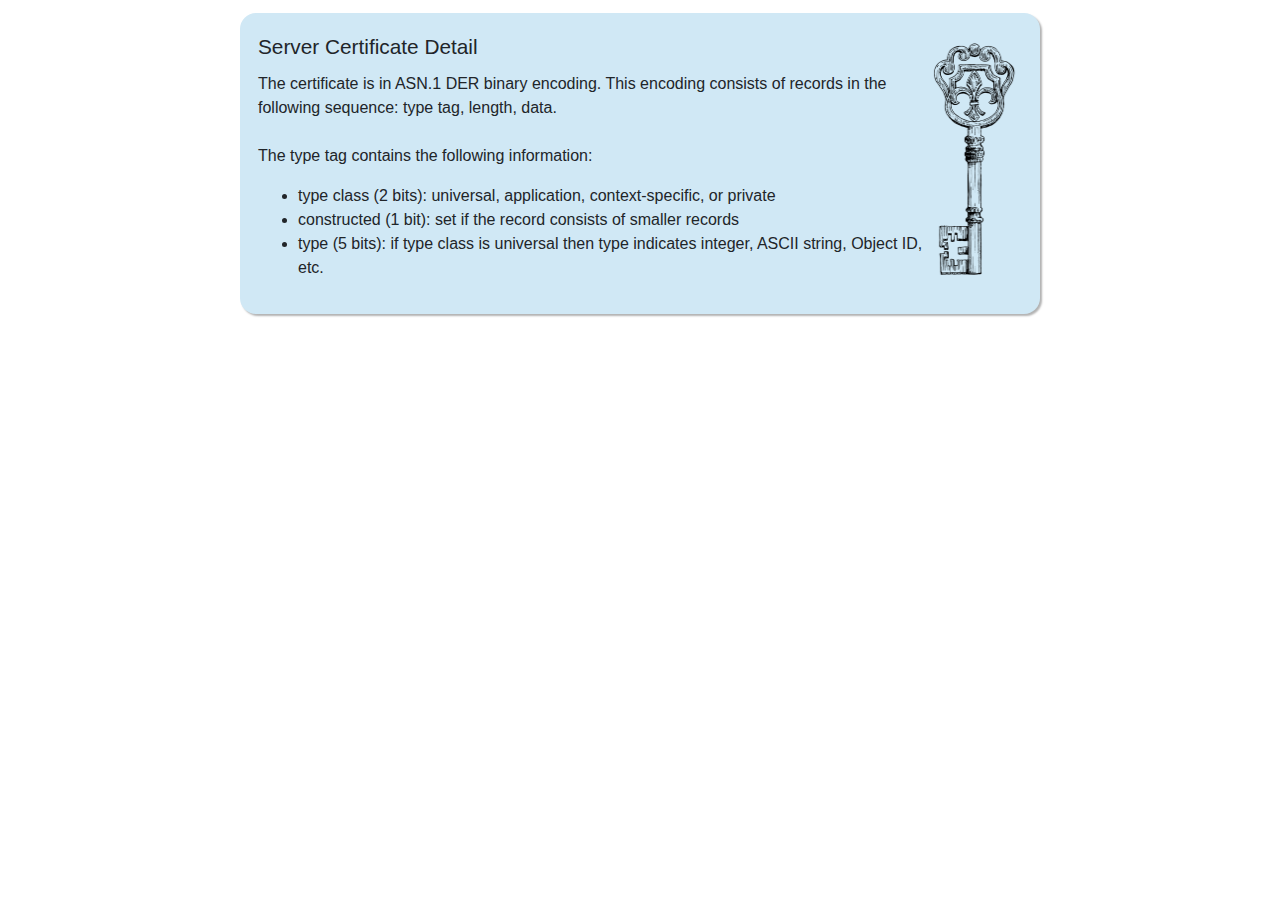
==== site/certificate.html @ 05274ddf "Done with first record" ====
<!doctype html>
<html>

<head>
    <title>The Illustrated Certificate</title>
    <meta charset="utf-8">
    <meta name="viewport" content="width=device-width, initial-scale=1, shrink-to-fit=no">
    <meta name="format-detection" content="telephone=no">
    <meta name="title" content="The Illustrated Certificate"/>
    <meta name="description" content="Every byte of a certificate explained"/>
    <link rel="stylesheet" href="frombootstrap.css">
    <link rel="stylesheet" href="illustrated.css">
    <script src="illustrated.js"></script>
</head>

<body class="certificate">
<div class="container">
<div class="rec-outer">
<div class="record server selected">
<div class="rec-label">Server Certificate Detail</div>
<img class="illustration" src="images/key9.png" width="97" height="250"/>
<div class="rec-explanation">
    The certificate is in ASN.1 DER binary encoding.  This encoding consists of records in the following sequence:
    type tag, length, data.
    <br/><br/>
    The type tag contains the following information:
    <ul>
    <li>type class (2 bits): universal, application, context-specific, or private
    <li>constructed (1 bit): set if the record consists of smaller records
    <li>type (5 bits): if type class is universal then type indicates integer, ASCII string, Object ID, etc.
    </ul>
</div>
---- site/frombootstrap.css ----
/* everything we wanted from bootstrap but nothing more */

*,
*::before,
*::after {
    box-sizing: border-box;
}

html {
    line-height: 1.15;
    -webkit-text-size-adjust: 100%;
    -ms-text-size-adjust: 100%;
    -ms-overflow-style: scrollbar;
    -webkit-tap-highlight-color: rgba(0, 0, 0, 0);
}

body {
    margin: 0;
    font-family: -apple-system, BlinkMacSystemFont, "Segoe UI", Roboto, "Helvetica Neue", Arial, sans-serif,
        "Apple Color Emoji", "Segoe UI Emoji", "Segoe UI Symbol", "Noto Color Emoji";
    font-size: 1rem;
    font-weight: 400;
    line-height: 1.5;
    color: #212529;
    text-align: left;
    background-color: #fff;
}

p {
    margin-top: 0;
    margin-bottom: 1rem;
}

a {
    color: #007bff;
    text-decoration: none;
    background-color: transparent;
    -webkit-text-decoration-skip: objects;
}
a:hover {
    color: #0056b3;
    text-decoration: underline;
}

pre,
code,
kbd,
samp {
    font-family: SFMono-Regular, Menlo, Monaco, Consolas, "Liberation Mono", "Courier New", monospace;
    font-size: 1em;
}

h1, h2, h3, h4, h5, h6,
.h1, .h2, .h3, .h4, .h5, .h6 {
    margin-top: 0;
    margin-bottom: 0.5rem;
    font-weight: 500;
    line-height: 1.2;
}
h1, .h1 {
    font-size: 2.5rem;
}
h2, .h2 {
    font-size: 2rem;
}
h3, .h3 {
    font-size: 1.75rem;
}
h4, .h4 {
    font-size: 1.5rem;
}
h5, .h5 {
    font-size: 1.25rem;
}
h6, .h6 {
    font-size: 1rem;
}

pre {
    display: block;
    font-size: 87.5%;
    color: #212529;
}

.container {
    width: 100%;
    padding-right: 15px;
    padding-left: 15px;
    margin-right: auto;
    margin-left: auto;
}

@media (min-width: 400px) {
    .container {
        padding-left: 5px;
        padding-right: 5px;
    }
}

@media (min-width: 768px) {
    .container {
        max-width: 720px;
    }
}

@media (min-width: 992px) {
    .container {
        max-width: 960px;
    }
}

@media (min-width: 1200px) {
    .container {
        max-width: 1140px;
    }
}
---- site/illustrated.css ----
/* remove focus rings for non-keyboard users */
body:not(.user-is-tabbing) button:focus,
body:not(.user-is-tabbing) input:focus,
body:not(.user-is-tabbing) select:focus,
body:not(.user-is-tabbing) textarea:focus {
    outline: none;
}

body {
    /* printmode */
    position: relative;
}

.container {
    /* printmode */
    overflow: auto;
}

/* hide keys when there is no room for them */
@media (max-width: 600px) {
    .illustration {
        display: none !important;
    }
    .print-mode {
        display: none;
    }
}

h1:after {
    content: "\00a0❧";
}
h1:before {
    content: "❧\00a0";
}
h1, h3, h5 {
    text-align: center;
    padding: 10px;
    max-width: 800px;
    margin: 0 auto;
}
h5 {
    font-style: italic;
    font-family: serif;
}

pre {
    margin: 1em 0;
    overflow: scroll;
    -ms-overflow-style: scrollbar;
}

pre code {
    font-size: inherit;
    word-break: normal;
    display: block;
    color: white;
    background-color: black;
    padding: 0.5em;
    border-radius: 5px;
    overflow: scroll;
    -ms-overflow-style: scrollbar;
}

ol, ul, dl {
  margin: 1rem 0;
}

tt.longboi {
    word-break: break-all;
}

.ind1 {
    padding-left: 1em;
}
.ind2 {
    padding-left: 2em;
}

.outerblock {
    max-width: 600px;
    margin: 1em auto;
}
.outerblock p {
    text-align: center;
}

.server {
    background-color: #D0E8F5;
}

.client {
    background-color: #D8EDCF;
}

/***** .record and .calculation *****/

.rec-outer {
    max-width: 800px;
    margin: 0.8em auto;
}

.record, .calculation {
    cursor: pointer;
    max-width: 800px;
    padding: 1em;
    border-radius: 1em;
    border: 2px solid transparent;
}

.record.embedded {
    margin-left: 2em;
}

.embed-arrow {
    position: absolute;
    font-size: 2em;
    color: #888;
}

.illustrated .server.record .rec-label:before {
    content: "❰ ";
    color: #888;
}
.illustrated .client.record .rec-label:before {
    content: "❱ ";
    color: #888;
}
.illustrated .calculation .rec-label:before {
    /* content: "÷ "; */
    /* content: "∻ "; */
    /* content: "≑ "; */
    content: "± ";
    font-weight: bold;
    color: #888;
}

.rec-label {
    cursor: pointer;
    font-size: 1.3em;
    -webkit-user-select: none;
    -moz-user-select: none;
    -ms-user-select: none;
    user-select: none;

    white-space: nowrap;
    text-align: center;
    width: 100%;
    transition: all 0.3s;
}

.record.selected,
.calculation.selected {
    cursor: inherit;
    box-shadow: rgba(0, 0, 0, 0.3) 2px 2px 2px;
}

.record.selected .rec-label,
.calculation.selected .rec-label {
    padding: 0 0 10px 0;
    width: 0;
}
.illustrated .record.selected .rec-label:after,
.illustrated .calculation.selected .rec-label:after {
    color: #888;
    content: " ×";
    font-weight: bold;
    cursor: pointer;
}

.record .record-data {
    font-family: Menlo, Monaco, Consolas, "Courier New", monospace;
    display: none;
    position: relative;
}

.record.selected .record-data {
    display: block;
}

.record:hover,
.calculation:hover {
    border: 2px solid #666;
}
.record.selected:hover,
.calculation.selected:hover {
    border: 2px solid transparent;
}

.rec-explanation {
    display: none;
    margin-bottom: 1em;
}
.selected .rec-explanation {
    display: block;
}

.record .illustration,
.calculation .illustration {
    margin: -40px 0 0 0;
    display: none;
    float: right;
}
.record.selected .illustration,
.calculation.selected .illustration {
    display: block;
}

.record > button.annotate-toggle {
    display: none;
}
.record.selected > button.annotate-toggle {
    display: block;
}

/***** .record-data *****/

.client .record-data .string .bytes:hover {
    background-color: #FFEFD5;
}
.server .record-data .string .bytes:hover {
    background-color: #FFEFD5;
}
.record.annotate .record-data .string:hover {
    color: inherit;
}

.record-data .string {
    position: relative;
}

.record-data .string .label {
    display: none;
    position: absolute;
    background-color: #FAF7DC;
    border-radius: 5px;
    margin: 2px 0;
    padding: 2px 7px;
    line-height: 1.2;
    white-space: nowrap;
    -webkit-user-select: none;
    -moz-user-select: none;
    -ms-user-select: none;
    user-select: none;
    top: -28px;
    box-shadow: rgba(0, 0, 0, 0.3) 2px 2px 2px;
}
.record-data .string:hover > .label {
    display: inline;
}

.record-data .string .label:after {
    content: "";
    position: absolute;
    box-shadow: rgba(0, 0, 0, 0.3) 2px 2px 2px;
    -webkit-transform: rotate(45deg);
    -moz-transform: rotate(45deg);
    -ms-transform: rotate(45deg);
    -o-transform: rotate(45deg);
    transform: rotate 45deg;
    bottom: -3px;
    left: 10px;
    border-width: 3px;
    border-style: solid;
    border-color: transparent #FAF7DC #FAF7DC transparent;
}

.record.annotate .string > .explanation,
.record.annotate .decryption > .explanation {
    position: relative;
    display: block;
    font-size: 0.9em;
    color: black;
    margin: 1em 0;
    padding: 1em;
    background-color: #FAF7DC;
    border: 2px solid #e0d998;
    border-radius: 1em;
    font-family: "Helvetica Neue", Helvetica, Arial, sans-serif;
    box-shadow: rgba(0, 0, 0, 0.3) 2px 2px 2px;
}

.record.annotate .string > .explanation:before {
    content: " ";
    position: absolute;
    padding: 5px;
    -webkit-transform: rotate(45deg);
    -moz-transform: rotate(45deg);
    -ms-transform: rotate(45deg);
    -o-transform: rotate(45deg);
    transform: rotate 45deg;
    top: -7px;
    left: 20px;
    border: 2px solid;
    background-color: #FAF7DC;
    border-color: #e0d998 transparent transparent #e0d998;
}

.record.annotate .string > .label {
    display: none;
}

.record .string > .explanation,
.record .decryption > .explanation {
    display: none;
}

.record .decryption > .label:before {
    content: "⬇ ";
    font-weight: bold;
    color: #888;
}
.record .decryption > .label:after {
    content: " ⬇";
    font-weight: bold;
    color: #888;
}

.string .bytes {
    padding: 0.2em 0;
}

.string.encrypted .bytes {
    text-shadow: 1px 1px 0px red;
}

.string.decrypted .bytes {
    text-shadow: 1px 1px 0px green;
}

.string .bytes.protected {
    color: #655;
    text-shadow: 1px 1px 3px grey;
}
.string .bytes.unprotected{
    display: none;
}
.string .bytes.protected{
    display: inline;
}
.string .bytes.unprotected.hp-disabled {
    display: inline;
}
.string .bytes.protected.hp-disabled {
    display: none;
}

.record-data .decryption {
    margin: 1em 0;
}

.record-data .decryption .label {
    text-align: center;
}

/***** processblock *****/

processblock {
    display: block;
    position: relative;
    margin: 1em;
    padding-left: 1em;
    font-size: 0.9em;
    /* max-height: 150px; */
    overflow: hidden;
    transition: all 0.3s;
    cursor-style: pointer;

    font-size: 0.8em;
}

processblock:before {
    content: " ";
    width: 100%;
    height: 100%;
    position: absolute;
    left: 0;
    top: 0;
    pointer-events: none;
}
/*
.server processblock:before {
    background: linear-gradient(rgba(255,255,255,0) 100px, #D0E8F5);
}
.client processblock:before {
    background: linear-gradient(rgba(255,255,255,0) 125px, #D8EDCF);
}
.explanation processblock:before {
    background: linear-gradient(rgba(255,255,255,0) 125px, #FAF7DC);
}
*/

processblock pre {
    margin: 0;
}

/*
processblock.clicked,
processblock.notrunc {
    max-height: 99999px;
    cursor-style: auto;
}
processblock.clicked:before,
processblock.notrunc:before {
    background: none;
}
*/

/***** codesample *****/

codesample {
    display: block;
    margin: 1em 0;
}

codesample pre {
    margin: 0;
    height: 0;
}

codesample button.show-code {
    display: block;
    clear: both;
    box-shadow: inset 0px 1px 3px 0px #91b8b3;
    background: linear-gradient(to bottom, #768d87 5%, #6c7c7c 100%);
    background-color: #768d87;
    border-radius:5px;
    border: 1px solid #566963;
    cursor: pointer;
    color: #ffffff;
    font-family: Arial;
    font-size: 15px;
    font-weight: bold;
    padding: 11px 23px;
    text-decoration: none;
    text-shadow: 0px -1px 0px #2b665e;
}

codesample button.show-code:hover:hover {
    background: linear-gradient(to bottom, #6c7c7c 5%, #768d87 100%);
    background-color: #6c7c7c;
}
codesample button.show-code:active {
    position: relative;
    top: 1px;
}
codesample.show button.show-code {
    display: none;
}
codesample.show pre {
    height: auto;
}

/***** annotation toggle button *****/

button.annotate-toggle {
    margin-bottom: 1em;

    display: inline-block;
    outline: none;
    cursor: pointer;
    text-align: center;
    text-decoration: none;
    font: Arial, Helvetica, sans-serif;
    font-size: 1em;
    padding: .4em 1.7em .45em;
    text-shadow: 0 1px 1px rgba(0,0,0,.4);
    border-radius: .5em;
    box-shadow: 1px 1px 1px rgba(0,0,0,.3);

    color: #fff;
    border: solid 1px #da7c0c;
    background: #f78d1d;
    background: linear-gradient(180deg, #faa51a 1%, #f47a20 100%);
}
button.annotate-toggle:hover {
    text-decoration: none;

    background: #f47c20;
    background: linear-gradient(180deg, #f88e11 1%, #f06015 100%);
}
button.annotate-toggle:active {
    position: relative;
    top: 1px;
}

/***** header protection toggle button *****/

button.hp-toggle {
    margin-bottom: 1em;

    display: inline-block;
    outline: none;
    cursor: pointer;
    text-align: center;
    text-decoration: none;
    font: Arial, Helvetica, sans-serif;
    font-size: 1em;
    padding: .4em 1.7em .45em;
    text-shadow: 0 1px 1px rgba(0,0,0,.4);
    border-radius: .5em;
    box-shadow: 1px 1px 1px rgba(0,0,0,.3);

    color: #fff;
    border: solid 1px #da7c0c;
    background: #f78d1d;
    background: linear-gradient(180deg, #faa51a 1%, #f47a20 100%);
}
button.hp-toggle:hover {
    text-decoration: none;

    background: #f47c20;
    background: linear-gradient(180deg, #f88e11 1%, #f06015 100%);
}
button.hp-toggle:active {
    position: relative;
    top: 1px;
}


/***** datagram borders *****/
.datagram {
    max-width: 800px;
    border-radius: 1.2em;
    border: 1px solid black;
    padding: 5px 15px;
    margin: 0.8em auto;
}

.datagram > .label {
    font-size: 0.8em;
    font-weight: bold;
}

/***** print mode *****/
.print-mode {
    cursor: pointer;
    position: absolute;
    padding: 5px;
    bottom: 0;
    right: 0;
}

/***** header ******/

.header {
    width: 100%;
    margin: 0;
    padding: 2px;
    border-bottom: 1px solid grey;
    background-color: bisque;
    color: #444;
    line-height: 20px;
    font-family: "Helvetica Neue", Helvetica, Arial, sans-serif;
    font-size: 14px;
    text-align: right;
}
.header a, .header a:visited, .header a:hover {
    text-decoration: none;
    color: #444;
}
.header a.this-page:before {
    content: "❧\00a0";
    /* content: "•\00a0"; */
}
.header a, .header span {
    margin-right: 0.5em;
}
.header a.this-page {
    font-weight: bold;
}
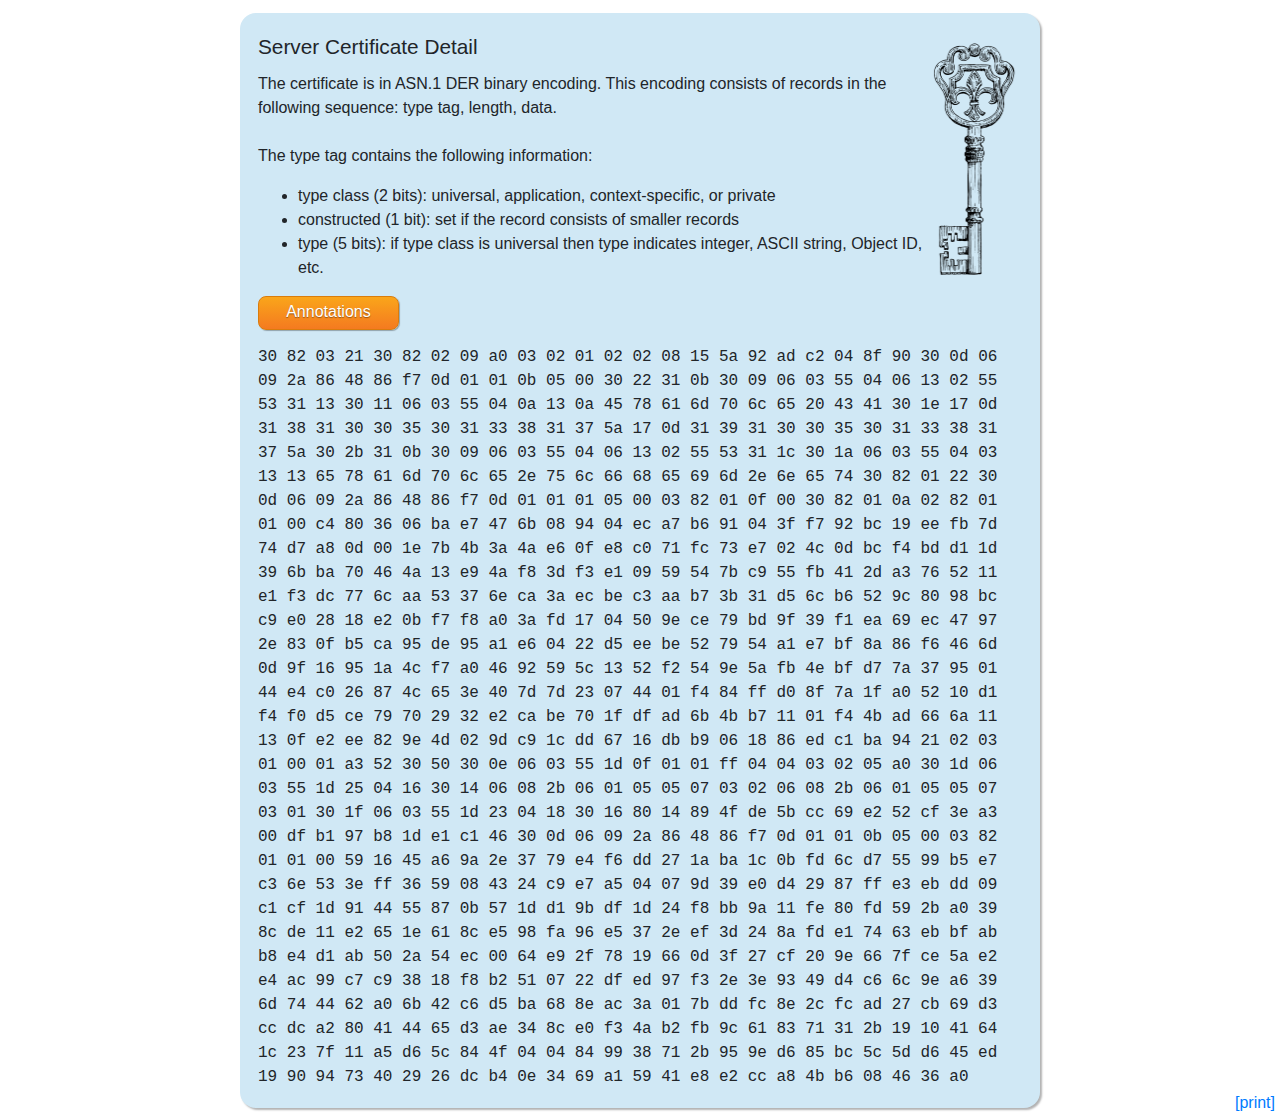
==== commit 671e0e6f: "Server hello, handshake keys calc" ====
--- a/site/certificate.html
+++ b/site/certificate.html
@@ -30,3 +30,404 @@
     <li>type (5 bits): if type class is universal then type indicates integer, ASCII string, Object ID, etc.
     </ul>
 </div>
+<span class="record-data">
+    <span class="string">
+        <span class="label">Certificate Sequence</span>
+        <span class="bytes">
+ 30 82 03 21
+        </span>
+        <div class="explanation">
+            Sequence of three entries follows: the certificate info, the signature algorithm, and the signature.
+            <ul>
+            <li><xtt>30</xtt> - constructed universal type sequence
+            <li><xtt>82 03 21</xtt> - long-form length of 0x321 (801) bytes
+            </ul>
+        </div>
+    </span>
+
+    <span class="string">
+        <span class="label">Certificate Info Sequence</span>
+        <span class="bytes">
+ 30 82 02 09
+        </span>
+        <div class="explanation">
+            Sequence of certificate info follows.
+            <ul>
+            <li><xtt>30</xtt> - constructed universal type sequence
+            <li><xtt>82 02 09</xtt> - long-form sequence length of 0x209 (521) bytes
+            </ul>
+        </div>
+    </span>
+
+    <span class="string">
+        <span class="label">Version</span>
+        <span class="bytes">
+ a0 03 02 01 02
+        </span>
+        <div class="explanation">
+            Certificate version 0x2 - assigned value for "v3"
+            <ul>
+            <li><xtt>a0</xtt> - constructed context-specific type [0]
+            <li><xtt>03</xtt> - length of 0x3 (3) bytes
+            <li><xtt>02</xtt> - universal type integer
+            <li><xtt>01</xtt> - integer length of 0x1 bytes
+            <li><xtt>02</xtt> - integer value of 2
+            </ul>
+        </div>
+    </span>
+
+    <span class="string">
+        <span class="label">Serial Number</span>
+        <span class="bytes">
+ 02 08 15 5a 92 ad c2 04 8f 90
+        </span>
+        <div class="explanation">
+            Sequence number 0x155a92adc2048f90
+            <ul>
+            <li><xtt>02</xtt> - universal type integer
+            <li><xtt>08</xtt> - integer length of 8 bytes
+            <li><xtt>15 5a 92 ad c2 04 8f 90</xtt> - integer value of 0x155a92adc2048f90
+            </ul>
+        </div>
+    </span>
+
+    <span class="string">
+        <span class="label">Algorithm</span>
+        <span class="bytes">
+ 30 0d 06 09 2a 86 48 86 f7 0d 01 01 0b 05 00
+        </span>
+        <div class="explanation">
+            Algorithm SHA256 with RSA Encryption, null params.
+            <ul>
+            <li><xtt>30</xtt> - constructed universal type sequence
+            <li><xtt>0d</xtt> - sequence length of 0xD (13) bytes
+            <li><xtt>06</xtt> - universal type object id (OID)
+            <li><xtt>09</xtt> - OID length of 9 bytes
+            <li><xtt>2a 86 48 86 f7 0d 01 01 0b</xtt> - OID 1.2.840.113549.1.1.11 "Sha256WithRSAEncryption"
+            <li><xtt>05</xtt> - universal type null (parameters)
+            <li><xtt>00</xtt> - null length of 0x0 (0) bytes
+            </ul>
+        </div>
+    </span>
+
+    <span class="string">
+        <span class="label">Issuer Sequence</span>
+        <span class="bytes">
+ 30 22
+        </span>
+        <div class="explanation">
+            Sequence of items making up the Issuer name follow.
+            <ul>
+            <li><xtt>30</xtt> - constructed universal type sequence
+            <li><xtt>22</xtt> - sequence length of 0x22 (34) bytes
+            </ul>
+        </div>
+    </span>
+
+    <span class="string">
+        <span class="label">Country</span>
+        <span class="bytes">
+ 31 0b 30 09 06 03 55 04 06 13 02 55 53
+        </span>
+        <div class="explanation">
+            Country "US"
+            <ul>
+            <li><xtt>31</xtt> - constructed universal type set
+            <li><xtt>0b</xtt> - set length of 0xB (11) bytes
+            <li><xtt>30</xtt> - constructed universal type sequence
+            <li><xtt>09</xtt> - sequence length of 9 bytes
+            <li><xtt>06</xtt> - universal type object ID (OID)
+            <li><xtt>03 55 04 06</xtt> - OID 2.5.4.6 "Country"
+            <li><xtt>13</xtt> - universal type printablestring
+            <li><xtt>02</xtt> - printable string length 2 bytes
+            <li><xtt>55 53</xtt> - "US"
+            </ul>
+        </div>
+    </span>
+
+    <span class="string">
+        <span class="label">Organizational Unit</span>
+        <span class="bytes">
+ 31 13 30 11 06 03 55 04 0a 13 0a 45 78 61 6d 70 6c 65 20 43 41
+        </span>
+        <div class="explanation">
+            Organizational Unit "Example CA"
+            <ul>
+            <li><xtt>31</xtt> - constructed universal type set
+            <li><xtt>13</xtt> - set length of 0x13 (19) bytes
+            <li><xtt>30</xtt> - constructed universal type sequence
+            <li><xtt>11</xtt> - sequence length of 0x11 (17) bytes
+            <li><xtt>06</xtt> - universal type object ID (OID)
+            <li><xtt>03 55 04 0a</xtt> - OID 2.5.4.10 "OrganizationalUnit"
+            <li><xtt>13</xtt> - universal type printablestring
+            <li><xtt>0a</xtt> - printable string length 0xA (10) bytes
+            <li><xtt>45 78 61 6d 70 6c 65 20 43 41</xtt> - "Example CA"
+            </ul>
+        </div>
+    </span>
+
+    <span class="string">
+        <span class="label">Validity</span>
+        <span class="bytes">
+ 30 1e 17 0d 31 38 31 30 30 35 30 31 33 38 31 37 5a 17 0d 31 39 31 30 30 35 30 31 33 38 31 37 5a
+        </span>
+        <div class="explanation">
+            Valid from 2018-10-05 01:38:17 GMT to 2019-10-05 01:38:17 GMT
+            <ul>
+            <li><xtt>30</xtt> - constructed universal type sequence
+            <li><xtt>1e</xtt> - set length of 0x1E (30) bytes
+            <li><xtt>17</xtt> - universal type utctime
+            <li><xtt>0d</xtt> - utctime length 0xD (13) bytes
+            <li><xtt>31 38 31 30 30 35 30 31 33 38 31 37 5a</xtt> - "181005013817Z"
+            <li><xtt>17</xtt> - universal type utctime
+            <li><xtt>0d</xtt> - utctime length 0xD (13) bytes
+            <li><xtt>31 39 31 30 30 35 30 31 33 38 31 37 5a</xtt> - "191005013817Z"
+            </ul>
+        </div>
+    </span>
+
+    <span class="string">
+        <span class="label">Subject Sequence</span>
+        <span class="bytes">
+ 30 2b
+        </span>
+        <div class="explanation">
+            Sequence of items making up the subject of this certificate follow.
+            <ul>
+            <li><xtt>30</xtt> - constructed universal type sequence
+            <li><xtt>2b</xtt> - sequence length of 0x2B (43) bytes
+            </ul>
+        </div>
+    </span>
+
+    <span class="string">
+        <span class="label">Country</span>
+        <span class="bytes">
+ 31 0b 30 09 06 03 55 04 06 13 02 55 53
+        </span>
+        <div class="explanation">
+            Country "US"
+            <ul>
+            <li><xtt>31</xtt> - constructed universal type set
+            <li><xtt>0b</xtt> - set length of 0xB (11) bytes
+            <li><xtt>30</xtt> - constructed universal type sequence
+            <li><xtt>09</xtt> - sequence length of 9 bytes
+            <li><xtt>06</xtt> - universal type object ID (OID)
+            <li><xtt>03</xtt> - OID length 3 bytes
+            <li><xtt>55 04 06</xtt> - OID 2.5.4.6 "Country"
+            <li><xtt>13</xtt> - universal type printablestring
+            <li><xtt>02</xtt> - printable string length 2 bytes
+            <li><xtt>55 53</xtt> - "US"
+            </ul>
+        </div>
+    </span>
+
+    <span class="string">
+        <span class="label">Common Name</span>
+        <span class="bytes">
+ 31 1c 30 1a 06 03 55 04 03 13 13 65 78 61 6d 70 6c 65 2e 75 6c 66 68 65 69 6d 2e 6e 65 74
+        </span>
+        <div class="explanation">
+            Common Name "example.ulfheim.net"
+            <ul>
+            <li><xtt>31</xtt> - constructed universal type set
+            <li><xtt>1c</xtt> - set length of 0x1C (28) bytes
+            <li><xtt>30</xtt> - constructed universal type sequence
+            <li><xtt>1a</xtt> - sequence length of 0x1A (26) bytes
+            <li><xtt>06</xtt> - universal type object ID (OID)
+            <li><xtt>03</xtt> - OID length 3 bytes
+            <li><xtt>55 04 03</xtt> - OID 2.5.4.3 "CommonName"
+            <li><xtt>13</xtt> - universal type printablestring
+            <li><xtt>13</xtt> - printable string length 0x13 (19) bytes
+            <li><xtt>65 78 61 6d 70 6c 65 2e 75 6c
+                66 68 65 69 6d 2e 6e 65 74</xtt> - "example.ulfheim.net"
+            </ul>
+        </div>
+    </span>
+
+    <span class="string">
+        <span class="label">Public Key</span>
+        <span class="bytes">
+ 30 82 01 22 30 0d 06 09 2a 86 48 86 f7 0d 01 01 01 05 00 03 82 01 0f 00 30 82 01 0a 02 82 01 01
+ 00 c4 80 36 06 ba e7 47 6b 08 94 04 ec a7 b6 91 04 3f f7 92 bc 19 ee fb 7d 74 d7 a8 0d 00 1e 7b
+ 4b 3a 4a e6 0f e8 c0 71 fc 73 e7 02 4c 0d bc f4 bd d1 1d 39 6b ba 70 46 4a 13 e9 4a f8 3d f3 e1
+ 09 59 54 7b c9 55 fb 41 2d a3 76 52 11 e1 f3 dc 77 6c aa 53 37 6e ca 3a ec be c3 aa b7 3b 31 d5
+ 6c b6 52 9c 80 98 bc c9 e0 28 18 e2 0b f7 f8 a0 3a fd 17 04 50 9e ce 79 bd 9f 39 f1 ea 69 ec 47
+ 97 2e 83 0f b5 ca 95 de 95 a1 e6 04 22 d5 ee be 52 79 54 a1 e7 bf 8a 86 f6 46 6d 0d 9f 16 95 1a
+ 4c f7 a0 46 92 59 5c 13 52 f2 54 9e 5a fb 4e bf d7 7a 37 95 01 44 e4 c0 26 87 4c 65 3e 40 7d 7d
+ 23 07 44 01 f4 84 ff d0 8f 7a 1f a0 52 10 d1 f4 f0 d5 ce 79 70 29 32 e2 ca be 70 1f df ad 6b 4b
+ b7 11 01 f4 4b ad 66 6a 11 13 0f e2 ee 82 9e 4d 02 9d c9 1c dd 67 16 db b9 06 18 86 ed c1 ba 94
+ 21 02 03 01 00 01
+        </span>
+        <div class="explanation">
+            Provides public key and its type (RSA)
+            <ul>
+            <li><xtt>30</xtt> - constructed universal type sequence
+            <li><xtt>82 01 22</xtt> - long-form sequence length 0x122 (290 bytes)
+            <li><xtt>30</xtt> - constructed universal type sequence
+            <li><xtt>0d</xtt> - sequence length 0xD (13) bytes
+            <li><xtt>06</xtt> - universal type object id (OID)
+            <li><xtt>09</xtt> - OID length of 9 bytes
+            <li><xtt>2a 86 48 86 f7 0d 01 01 01</xtt> - OID 1.2.840.113549.1.1.1 (RSA Encryption)
+            <li><xtt>05</xtt> - universal type null (parameters)
+            <li><xtt>00</xtt> - null length of 0 bytes
+            <li><xtt>03</xtt> - universal type bitstring
+            <li><xtt>82 01 0f</xtt> - long-form bitstring length 0x10f (271) bytes
+            <li><xtt>00</xtt> - right-pad bitstring by 0 bits
+            <li><xtt>30 82 01 ... 01 00 01</xtt> - public key
+            </ul>
+        </div>
+    </span>
+
+    <span class="string">
+        <span class="label">Extensions</span>
+        <span class="bytes">
+ a3 52 30 50
+        </span>
+        <div class="explanation">
+            Extension data follows.
+            <ul>
+            <li><xtt>a3</xtt> - constructed context-specific type [3]
+            <li><xtt>52</xtt> - length of 0x52 (82) bytes
+            <li><xtt>30</xtt> - constructed universal sequence
+            <li><xtt>50</xtt> - sequence length of 0x50 (80) bytes
+            </ul>
+        </div>
+    </span>
+
+    <span class="string">
+        <span class="label">Extension - Key Usage</span>
+        <span class="bytes">
+ 30 0e 06 03 55 1d 0f 01 01 ff 04 04 03 02 05 a0
+        </span>
+        <div class="explanation">
+            Key Usage: digitalSignature and keyEncipherment
+            <ul>
+            <li><xtt>30</xtt> - constructed universal type sequence
+            <li><xtt>0e</xtt> - sequence length of 0xE (14) bytes
+            <li><xtt>06</xtt> - universal type object id (OID)
+            <li><xtt>03</xtt> - OID length of 3 bytes
+            <li><xtt>55 1d 0f</xtt> - OID 2.5.29.15 "KeyUsage"
+            <li><xtt>01</xtt> - universal type boolean
+            <li><xtt>01</xtt> - boolean length 1 bytes
+            <li><xtt>ff</xtt> - boolean value "true" (extension is critical)
+            <li><xtt>04</xtt> - universal type octetstring
+            <li><xtt>04</xtt> - octetstring length 4 bytes
+            <li>(octetstring is a DER document as follows):
+            <li><xtt>03</xtt> - universal type bitstring
+            <li><xtt>02</xtt> - bitstring length 2 bytes
+            <li><xtt>05</xtt> - right-pad bitstring by 5 bits
+            <li><xtt>a0</xtt> - bits 0 (digitalSignature) and 2 (keyEncipherment) are set
+            </ul>
+        </div>
+    </span>
+
+    <span class="string">
+        <span class="label">Extension - Extended Key Usage</span>
+        <span class="bytes">
+ 30 1d 06 03 55 1d 25 04 16 30 14 06 08 2b 06 01 05 05 07 03 02 06 08 2b 06 01 05 05 07 03 01
+        </span>
+        <div class="explanation">
+            Indicates the cert is valid as a TLS client cert and/or server cert.
+            <ul>
+            <li><xtt>30</xtt> - constructed universal type sequence
+            <li><xtt>1d</xtt> - sequence length of 0x1D (29) bytes
+            <li><xtt>06</xtt> - universal type object id (OID)
+            <li><xtt>03</xtt> - OID length of 3 bytes
+            <li><xtt>55 1d 25</xtt> - OID 2.5.29.37 "ExtendedKeyUsage"
+            <li><xtt>04</xtt> - universal type octetstring
+            <li><xtt>16</xtt> - octetstring length 0x16 (22) bytes
+            <li>(octetstring is a DER document as follows):
+            <li><xtt>30</xtt> - constructed universal type sequence
+            <li><xtt>14</xtt> - sequence length 0x14 (20) bytes
+            <li><xtt>06</xtt> - universal type object id (OID)
+            <li><xtt>08</xtt> - OID length of 8 bytes
+            <li><xtt>2b 06 01 05 05 07 03 02</xtt> - OID 1.3.6.1.5.5.7.3.2 "id-kp-clientAuth"
+            <li><xtt>06</xtt> - universal type object id (OID)
+            <li><xtt>08</xtt> - OID length of 8 bytes
+            <li><xtt>2b 06 01 05 05 07 03 01</xtt> - OID 1.3.6.1.5.5.7.3.1 "id-kp-serverAuth"
+            </ul>
+        </div>
+    </span>
+
+    <span class="string">
+        <span class="label">Extension - Authority Key Identifier</span>
+        <span class="bytes">
+ 30 1f 06 03 55 1d 23 04 18 30 16 80 14 89 4f de 5b cc 69 e2 52 cf 3e a3 00 df b1 97 b8 1d e1 c1
+ 46
+        </span>
+        <div class="explanation">
+            Indicates the CA's public key to be used to verify the certificate's signature.
+            <ul>
+            <li><xtt>30</xtt> - constructed universal type sequence
+            <li><xtt>1f</xtt> - sequence length of 0x1F (31) bytes
+            <li><xtt>06</xtt> - universal type object id (OID)
+            <li><xtt>03</xtt> - OID length of 3 bytes
+            <li><xtt>55 1d 23</xtt> - OID 2.5.29.35 "AuthorityKeyIdentifier"
+            <li><xtt>04</xtt> - universal type octetstring
+            <li><xtt>18</xtt> - octetstring length 0x18 (24) bytes
+            <li>(octetstring is a DER document as follows):
+            <li><xtt>30</xtt> - constructed universal type sequence
+            <li><xtt>16</xtt> - sequence length 0x16 (22) bytes
+            <li><xtt>80</xtt> - context-specific type [0]
+            <li><xtt>14</xtt> - length of 0x14 (20) bytes
+            <li><xtt>89 4f ... c1 46</xtt> - octet string identifying the public key
+            </ul>
+        </div>
+    </span>
+
+    <span class="string">
+        <span class="label">Signature Algorithm</span>
+        <span class="bytes">
+ 30 0d 06 09 2a 86 48 86 f7 0d 01 01 0b 05 00
+        </span>
+        <div class="explanation">
+            The signature algorithm: SHA256 with RSA Encryption, null params.
+            <ul>
+            <li><xtt>30</xtt> - constructed universal type sequence
+            <li><xtt>0d</xtt> - sequence length of 0xD (13) bytes
+            <li><xtt>06</xtt> - universal type object ID (OID)
+            <li><xtt>09</xtt> - OID length of 9 bytes
+            <li><xtt>2a 86 48 86 f7 0d 01 01 0b</xtt> - OID 1.2.840.113549.1.1.11 "Sha256WithRSAEncryption"
+            <li><xtt>05</xtt> - universal type null (params)
+            <li><xtt>00</xtt> - null length 0 bytes
+        </div>
+    </span>
+
+    <span class="string">
+        <span class="label">Signature</span>
+        <span class="bytes">
+ 03 82 01 01 00 59 16 45 a6 9a 2e 37 79 e4 f6 dd 27 1a ba 1c 0b fd 6c d7 55 99 b5 e7 c3 6e 53 3e
+ ff 36 59 08 43 24 c9 e7 a5 04 07 9d 39 e0 d4 29 87 ff e3 eb dd 09 c1 cf 1d 91 44 55 87 0b 57 1d
+ d1 9b df 1d 24 f8 bb 9a 11 fe 80 fd 59 2b a0 39 8c de 11 e2 65 1e 61 8c e5 98 fa 96 e5 37 2e ef
+ 3d 24 8a fd e1 74 63 eb bf ab b8 e4 d1 ab 50 2a 54 ec 00 64 e9 2f 78 19 66 0d 3f 27 cf 20 9e 66
+ 7f ce 5a e2 e4 ac 99 c7 c9 38 18 f8 b2 51 07 22 df ed 97 f3 2e 3e 93 49 d4 c6 6c 9e a6 39 6d 74
+ 44 62 a0 6b 42 c6 d5 ba 68 8e ac 3a 01 7b dd fc 8e 2c fc ad 27 cb 69 d3 cc dc a2 80 41 44 65 d3
+ ae 34 8c e0 f3 4a b2 fb 9c 61 83 71 31 2b 19 10 41 64 1c 23 7f 11 a5 d6 5c 84 4f 04 04 84 99 38
+ 71 2b 95 9e d6 85 bc 5c 5d d6 45 ed 19 90 94 73 40 29 26 dc b4 0e 34 69 a1 59 41 e8 e2 cc a8 4b
+ b6 08 46 36 a0
+        </span>
+        <div class="explanation">
+            The signature.
+            <ul>
+            <li><xtt>03</xtt> - universal type bitstring
+            <li><xtt>82 01 01</xtt> - long-form bitstring length 0x101 (257) bytes
+            <li><xtt>00</xtt> - right-padded by 0x0 (0) bits
+            <li><xtt>59 16 .. 36 a0</xtt> - signature
+            </ul>
+        </div>
+    </span>
+</span>
+</div>
+</div>
+
+<div id="templates" style="display: none">
+    <button id="annotateTmpl" class="annotate-toggle">Annotations</button>
+</div>
+
+<!--suppress HtmlUnknownAnchorTarget -->
+<a class="print-mode" href="#print" onclick="ill.printMode()">
+    [print]
+</a>
+</body>
+</html>
--- a/site/illustrated.css
+++ b/site/illustrated.css
@@ -90,6 +90,10 @@
 
 .client {
     background-color: #D8EDCF;
+}
+
+xtt {
+    font-family: monospace;
 }
 
 /***** .record and .calculation *****/
@@ -252,11 +256,7 @@
     content: "";
     position: absolute;
     box-shadow: rgba(0, 0, 0, 0.3) 2px 2px 2px;
-    -webkit-transform: rotate(45deg);
-    -moz-transform: rotate(45deg);
-    -ms-transform: rotate(45deg);
-    -o-transform: rotate(45deg);
-    transform: rotate 45deg;
+    transform: rotate(45deg);
     bottom: -3px;
     left: 10px;
     border-width: 3px;
@@ -283,11 +283,7 @@
     content: " ";
     position: absolute;
     padding: 5px;
-    -webkit-transform: rotate(45deg);
-    -moz-transform: rotate(45deg);
-    -ms-transform: rotate(45deg);
-    -o-transform: rotate(45deg);
-    transform: rotate 45deg;
+    transform: rotate(45deg);
     top: -7px;
     left: 20px;
     border: 2px solid;
@@ -320,11 +316,11 @@
 }
 
 .string.encrypted .bytes {
-    text-shadow: 1px 1px 0px red;
+    text-shadow: 1px 1px 0 red;
 }
 
 .string.decrypted .bytes {
-    text-shadow: 1px 1px 0px green;
+    text-shadow: 1px 1px 0 green;
 }
 
 .string .bytes.protected {
@@ -359,12 +355,9 @@
     position: relative;
     margin: 1em;
     padding-left: 1em;
-    font-size: 0.9em;
-    /* max-height: 150px; */
     overflow: hidden;
     transition: all 0.3s;
-    cursor-style: pointer;
-
+    cursor: pointer;
     font-size: 0.8em;
 }
 
@@ -377,33 +370,10 @@
     top: 0;
     pointer-events: none;
 }
-/*
-.server processblock:before {
-    background: linear-gradient(rgba(255,255,255,0) 100px, #D0E8F5);
-}
-.client processblock:before {
-    background: linear-gradient(rgba(255,255,255,0) 125px, #D8EDCF);
-}
-.explanation processblock:before {
-    background: linear-gradient(rgba(255,255,255,0) 125px, #FAF7DC);
-}
-*/
 
 processblock pre {
     margin: 0;
 }
-
-/*
-processblock.clicked,
-processblock.notrunc {
-    max-height: 99999px;
-    cursor-style: auto;
-}
-processblock.clicked:before,
-processblock.notrunc:before {
-    background: none;
-}
-*/
 
 /***** codesample *****/
 
@@ -420,24 +390,22 @@
 codesample button.show-code {
     display: block;
     clear: both;
-    box-shadow: inset 0px 1px 3px 0px #91b8b3;
-    background: linear-gradient(to bottom, #768d87 5%, #6c7c7c 100%);
-    background-color: #768d87;
+    box-shadow: inset 0 1px 3px 0 #91b8b3;
+    background: #768d87 linear-gradient(to bottom, #768d87 5%, #6c7c7c 100%);
     border-radius:5px;
     border: 1px solid #566963;
     cursor: pointer;
     color: #ffffff;
-    font-family: Arial;
+    font-family: Arial, Helvetica, sans-serif;
     font-size: 15px;
     font-weight: bold;
     padding: 11px 23px;
     text-decoration: none;
-    text-shadow: 0px -1px 0px #2b665e;
+    text-shadow: 0 -1px 0 #2b665e;
 }
 
 codesample button.show-code:hover:hover {
-    background: linear-gradient(to bottom, #6c7c7c 5%, #768d87 100%);
-    background-color: #6c7c7c;
+    background: #6c7c7c linear-gradient(to bottom, #6c7c7c 5%, #768d87 100%);
 }
 codesample button.show-code:active {
     position: relative;
@@ -460,7 +428,7 @@
     cursor: pointer;
     text-align: center;
     text-decoration: none;
-    font: Arial, Helvetica, sans-serif;
+    font-family: Arial, Helvetica, sans-serif;
     font-size: 1em;
     padding: .4em 1.7em .45em;
     text-shadow: 0 1px 1px rgba(0,0,0,.4);
@@ -493,7 +461,7 @@
     cursor: pointer;
     text-align: center;
     text-decoration: none;
-    font: Arial, Helvetica, sans-serif;
+    font-family: Arial, Helvetica, sans-serif;
     font-size: 1em;
     padding: .4em 1.7em .45em;
     text-shadow: 0 1px 1px rgba(0,0,0,.4);
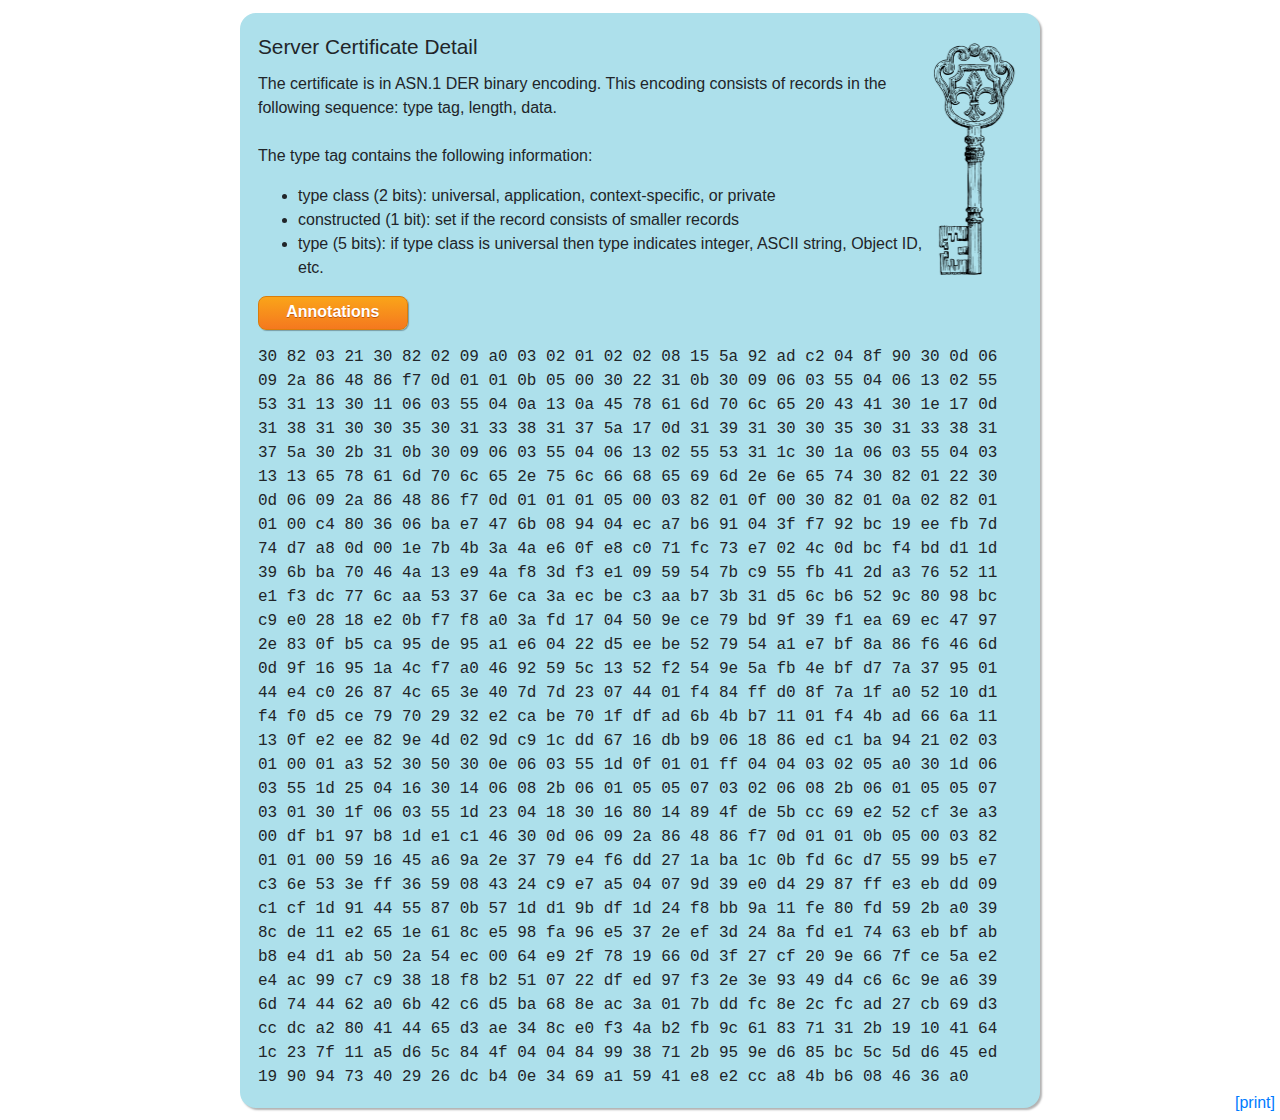
==== commit e3cfd526: "Closes #1" ====
--- a/site/certificate.html
+++ b/site/certificate.html
@@ -8,9 +8,9 @@
     <meta name="format-detection" content="telephone=no">
     <meta name="title" content="The Illustrated Certificate"/>
     <meta name="description" content="Every byte of a certificate explained"/>
-    <link rel="stylesheet" href="frombootstrap.css">
-    <link rel="stylesheet" href="illustrated.css">
-    <script src="illustrated.js"></script>
+    <link rel="stylesheet" href="frombootstrap.css?b">
+    <link rel="stylesheet" href="illustrated.css?b">
+    <script src="illustrated.js?b"></script>
 </head>
 
 <body class="certificate">
--- a/site/illustrated.css
+++ b/site/illustrated.css
@@ -1,3 +1,29 @@
+:root {
+    --chunky-text: #777;
+    --server-bg: hsl(190, 60%, 80%);
+    --client-bg: hsl(142, 61%, 82%);
+    --server-bg-hover: hsl(288, 28%, 83%);
+    --client-bg-hover: hsl(288, 31%, 80%);
+
+    --prot-text: #555;
+    --prot-text-shadow: #555;
+
+    --sam-btn0: hsl(190, 30%, 45%);
+    --sam-btn9: hsl(190, 25%, 40%);
+    --sam-hov-btn0: hsl(190, 30%, 40%);
+    --sam-hov-btn9: hsl(190, 25%, 35%);
+    --sam-btn-shadow: hsl(180, 41%, 28%);
+    --sam-btn-inset: hsl(180, 45%, 40%);
+    --sam-btn-border: hsl(161, 10%, 37%);
+
+    --act-btn0: hsl(37, 96%, 54%);
+    --act-btn9: hsl(25, 91%, 54%);
+    --act-hov-btn0: hsl(32, 94%, 52%);
+    --act-hov-btn9: hsl(21, 88%, 51%);
+    --act-btn-shadow: hsl(25, 91%, 40%);
+    --act-btn-border: hsl(33, 90%, 45%);
+}
+
 /* remove focus rings for non-keyboard users */
 body:not(.user-is-tabbing) button:focus,
 body:not(.user-is-tabbing) input:focus,
@@ -16,9 +42,9 @@
     overflow: auto;
 }
 
-/* hide keys when there is no room for them */
 @media (max-width: 600px) {
     .illustration {
+        /* hide keys when there is no room for them */
         display: none !important;
     }
     .print-mode {
@@ -46,7 +72,6 @@
 pre {
     margin: 1em 0;
     overflow: scroll;
-    -ms-overflow-style: scrollbar;
 }
 
 pre code {
@@ -58,7 +83,6 @@
     padding: 0.5em;
     border-radius: 5px;
     overflow: scroll;
-    -ms-overflow-style: scrollbar;
 }
 
 ol, ul, dl {
@@ -85,11 +109,11 @@
 }
 
 .server {
-    background-color: #D0E8F5;
+    background-color: var(--server-bg);
 }
 
 .client {
-    background-color: #D8EDCF;
+    background-color: var(--client-bg);
 }
 
 xtt {
@@ -111,40 +135,27 @@
     border: 2px solid transparent;
 }
 
-.record.embedded {
-    margin-left: 2em;
-}
-
-.embed-arrow {
-    position: absolute;
-    font-size: 2em;
-    color: #888;
-}
-
 .illustrated .server.record .rec-label:before {
     content: "❰ ";
-    color: #888;
+    color: var(--chunky-text);
 }
 .illustrated .client.record .rec-label:before {
     content: "❱ ";
-    color: #888;
+    color: var(--chunky-text);
 }
 .illustrated .calculation .rec-label:before {
-    /* content: "÷ "; */
-    /* content: "∻ "; */
-    /* content: "≑ "; */
     content: "± ";
     font-weight: bold;
-    color: #888;
+    color: var(--chunky-text);
 }
 
 .rec-label {
     cursor: pointer;
     font-size: 1.3em;
     -webkit-user-select: none;
-    -moz-user-select: none;
-    -ms-user-select: none;
     user-select: none;
+    overflow: hidden;
+    text-overflow: ellipsis;
 
     white-space: nowrap;
     text-align: center;
@@ -162,10 +173,11 @@
 .calculation.selected .rec-label {
     padding: 0 0 10px 0;
     width: 0;
+    overflow: inherit;
 }
 .illustrated .record.selected .rec-label:after,
 .illustrated .calculation.selected .rec-label:after {
-    color: #888;
+    color: var(--chunky-text);
     content: " ×";
     font-weight: bold;
     cursor: pointer;
@@ -219,10 +231,10 @@
 /***** .record-data *****/
 
 .client .record-data .string .bytes:hover {
-    background-color: #FFEFD5;
+    background-color: var(--client-bg-hover);
 }
 .server .record-data .string .bytes:hover {
-    background-color: #FFEFD5;
+    background-color: var(--server-bg-hover);
 }
 .record.annotate .record-data .string:hover {
     color: inherit;
@@ -242,8 +254,6 @@
     line-height: 1.2;
     white-space: nowrap;
     -webkit-user-select: none;
-    -moz-user-select: none;
-    -ms-user-select: none;
     user-select: none;
     top: -28px;
     box-shadow: rgba(0, 0, 0, 0.3) 2px 2px 2px;
@@ -303,12 +313,12 @@
 .record .decryption > .label:before {
     content: "⬇ ";
     font-weight: bold;
-    color: #888;
+    color: var(--chunky-text);
 }
 .record .decryption > .label:after {
     content: " ⬇";
     font-weight: bold;
-    color: #888;
+    color: var(--chunky-text);
 }
 
 .string .bytes {
@@ -324,13 +334,13 @@
 }
 
 .string .bytes.protected {
-    color: #655;
-    text-shadow: 1px 1px 3px grey;
-}
-.string .bytes.unprotected{
-    display: none;
-}
-.string .bytes.protected{
+    color: var(--prot-text);
+    text-shadow: 1px 1px 3px var(--prot-text-shadow);
+}
+.string .bytes.unprotected {
+    display: none;
+}
+.string .bytes.protected {
     display: inline;
 }
 .string .bytes.unprotected.hp-disabled {
@@ -348,6 +358,15 @@
     text-align: center;
 }
 
+.bits {
+    border-collapse: collapse;
+}
+.bits td, .bits th {
+    padding: 0 0.5em;
+}
+.bits td {
+    border-top: 1px solid #aaa;
+}
 /***** processblock *****/
 
 processblock {
@@ -390,22 +409,22 @@
 codesample button.show-code {
     display: block;
     clear: both;
-    box-shadow: inset 0 1px 3px 0 #91b8b3;
-    background: #768d87 linear-gradient(to bottom, #768d87 5%, #6c7c7c 100%);
+    box-shadow: inset 0 0 5px 0 var(--sam-btn-inset);
+    background: linear-gradient(to bottom, var(--sam-btn0) 1%, var(--sam-btn9) 100%);
     border-radius:5px;
-    border: 1px solid #566963;
-    cursor: pointer;
-    color: #ffffff;
-    font-family: Arial, Helvetica, sans-serif;
+    border: 1px solid var(--sam-btn-border);
+    cursor: pointer;
+    color: white;
+    font-family: "Helvetica Neue", Helvetica, Arial, sans-serif;
     font-size: 15px;
     font-weight: bold;
     padding: 11px 23px;
     text-decoration: none;
-    text-shadow: 0 -1px 0 #2b665e;
+    text-shadow: 0 1px 0 var(--sam-btn-shadow);
 }
 
 codesample button.show-code:hover:hover {
-    background: #6c7c7c linear-gradient(to bottom, #6c7c7c 5%, #768d87 100%);
+    background: linear-gradient(to bottom, var(--sam-hov-btn0) 1%, var(--sam-hov-btn9) 100%);
 }
 codesample button.show-code:active {
     position: relative;
@@ -428,23 +447,21 @@
     cursor: pointer;
     text-align: center;
     text-decoration: none;
-    font-family: Arial, Helvetica, sans-serif;
+    font-family: "Helvetica Neue", Helvetica, Arial, sans-serif;
     font-size: 1em;
+    font-weight: bold;
     padding: .4em 1.7em .45em;
-    text-shadow: 0 1px 1px rgba(0,0,0,.4);
+    text-shadow: 0 1px 0 var(--act-btn-shadow);
     border-radius: .5em;
     box-shadow: 1px 1px 1px rgba(0,0,0,.3);
 
     color: #fff;
-    border: solid 1px #da7c0c;
-    background: #f78d1d;
-    background: linear-gradient(180deg, #faa51a 1%, #f47a20 100%);
+    border: solid 1px var(--act-btn-border);
+    background: linear-gradient(180deg, var(--act-btn0) 1%, var(--act-btn9) 100%);
 }
 button.annotate-toggle:hover {
     text-decoration: none;
-
-    background: #f47c20;
-    background: linear-gradient(180deg, #f88e11 1%, #f06015 100%);
+    background: linear-gradient(180deg, var(--act-hov-btn0) 1%, var(--act-hov-btn9) 100%);
 }
 button.annotate-toggle:active {
     position: relative;
@@ -461,23 +478,21 @@
     cursor: pointer;
     text-align: center;
     text-decoration: none;
-    font-family: Arial, Helvetica, sans-serif;
+    font-family: "Helvetica Neue", Helvetica, Arial, sans-serif;
     font-size: 1em;
+    font-weight: bold;
     padding: .4em 1.7em .45em;
-    text-shadow: 0 1px 1px rgba(0,0,0,.4);
+    text-shadow: 0 1px 0 var(--act-btn-shadow);
     border-radius: .5em;
     box-shadow: 1px 1px 1px rgba(0,0,0,.3);
 
     color: #fff;
-    border: solid 1px #da7c0c;
-    background: #f78d1d;
-    background: linear-gradient(180deg, #faa51a 1%, #f47a20 100%);
+    border: solid 1px var(--act-btn-border);
+    background: linear-gradient(180deg, var(--act-btn0) 1%, var(--act-btn9) 100%);
 }
 button.hp-toggle:hover {
     text-decoration: none;
-
-    background: #f47c20;
-    background: linear-gradient(180deg, #f88e11 1%, #f06015 100%);
+    background: linear-gradient(180deg, var(--act-hov-btn0) 1%, var(--act-hov-btn9) 100%);
 }
 button.hp-toggle:active {
     position: relative;
@@ -528,7 +543,6 @@
 }
 .header a.this-page:before {
     content: "❧\00a0";
-    /* content: "•\00a0"; */
 }
 .header a, .header span {
     margin-right: 0.5em;
